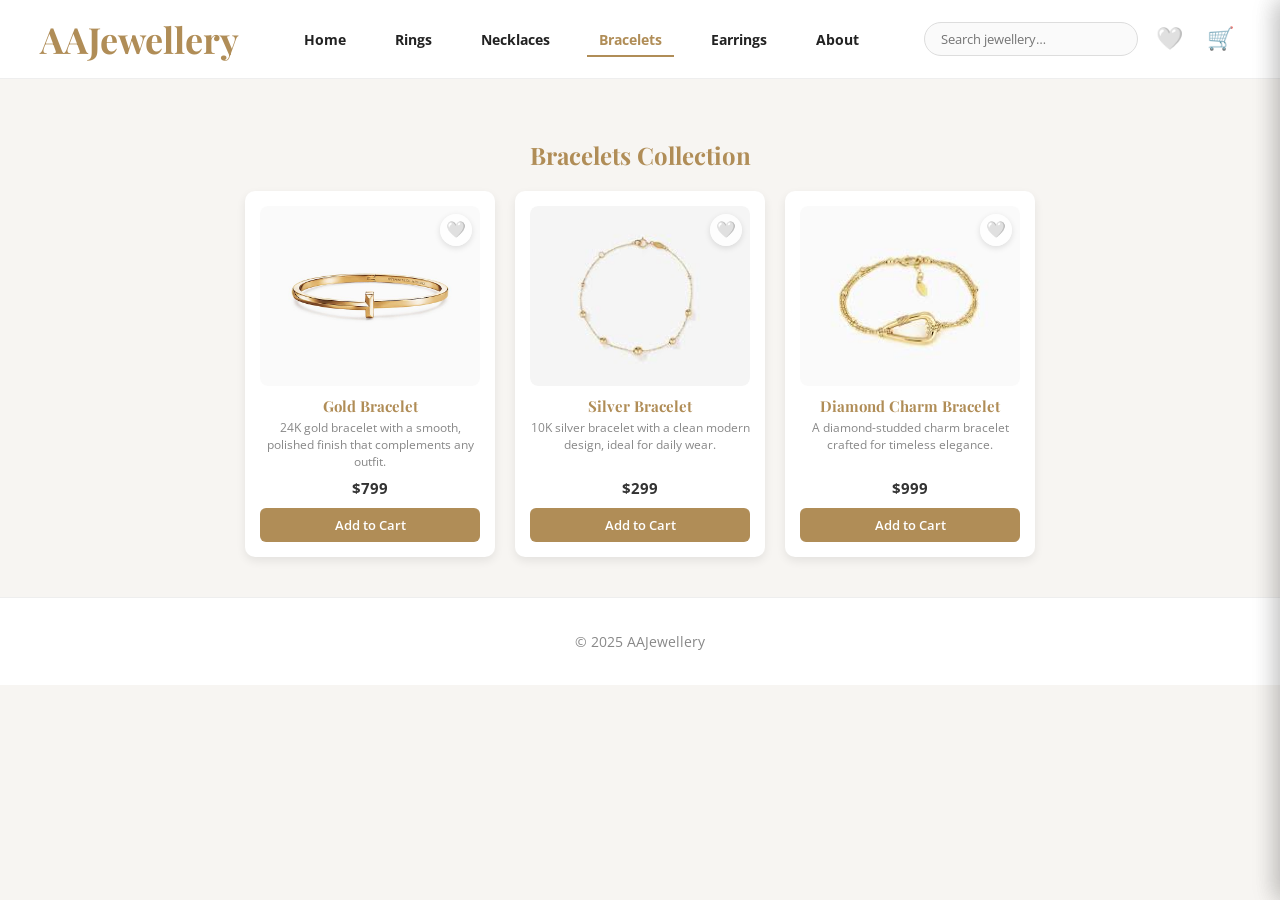
==== bracelets.html @ 1f63b56a "Add files via upload" ====
<!DOCTYPE html>
<html lang="en">
<head>
  <meta charset="UTF-8">
  <meta name="viewport" content="width=device-width, initial-scale=1.0">
  <title>Bracelets - AAJewellery</title>
  <link href="https://fonts.googleapis.com/css2?family=Playfair+Display:wght@600&family=Open+Sans:wght@400;600&display=swap" rel="stylesheet">
  <link rel="stylesheet" href="style.css">
</head>

<body>
  <header>
    <h1>AAJewellery</h1>
<nav>
  <ul>
    <li><a href="index.html">Home</a></li>
    <li><a href="rings.html">Rings</a></li>
    <li><a href="necklaces.html">Necklaces</a></li>
    <li><a href="bracelets.html"class="active">Bracelets</a></li>
    <li><a href="earrings.html">Earrings</a></li>
    <li><a href="about.html">About</a></li>
  </ul>
</nav>
  </header>

  <section class="category">
    <h2>Bracelets Collection</h2>
    <div id="bracelets-list" class="gallery"></div>
  </section>

  <!-- Product Popup -->
  <div id="product-modal" class="modal">
    <div class="modal-content">
      <span class="close">&times;</span>
      <img id="modal-image" src="" alt="Product Image">
      <div class="modal-info">
        <h2 id="modal-title"></h2>
        <p id="modal-price"></p>
        <p id="modal-description"></p>
      </div>
    </div>
  </div>

  <footer>
    <p>&copy; 2025 AAJewellery</p>
  </footer>

  <script src="script.js"></script>
</body>
</html>
---- style.css ----
/* ==============================
   BASE
============================== */
body {
  font-family: 'Open Sans', sans-serif;
  margin: 0;
  background: #f7f5f2;
  color: #222;
}

h1, h2, h3 {
  font-family: 'Playfair Display', serif;
  color: #b08d57;
}

/* ==============================
   HEADER
============================== */
header {
  display: flex;
  justify-content: space-between;
  padding: 15px 40px;
  align-items: center;
  background: #fff;
  border-bottom: 1px solid #eee;
  position: sticky;
  top: 0;
  z-index: 1000;
  gap: 20px;
  flex-wrap: wrap;
}

header h1 {
  font-size: 36px;
  font-weight: 700;
  color: #b08d57;
  margin: 0;
  white-space: nowrap;
}

/* ==============================
   NAV
============================== */
nav ul {
  list-style: none;
  display: flex;
  gap: 25px;
  padding: 0;
  margin: 0;
}
nav ul li {
  position: relative;
}
nav ul li a {
  text-decoration: none;
  color: #222;
  font-weight: bold;
  padding: 8px 12px;
  display: block;
  position: relative;
  font-size: 14px;
  transition: color 0.2s;
}
nav ul li a::after {
  content: "";
  position: absolute;
  left: 50%;
  bottom: 0;
  width: 0;
  height: 2px;
  background: #b08d57;
  transition: width 0.3s ease, left 0.3s ease;
}
nav ul li a:hover::after,
nav ul li a.active::after {
  width: 100%;
  left: 0;
}
nav ul li a.active {
  color: #b08d57;
}

.dropdown-menu {
  display: none;
  position: absolute;
  top: 100%;
  left: 0;
  background: white;
  border: 1px solid #ccc;
  border-radius: 4px;
  min-width: 150px;
  z-index: 1000;
}
.dropdown-menu li { display: block; }
.dropdown-menu li a {
  padding: 10px;
  color: #333;
  font-weight: normal;
}
.dropdown-menu li a:hover {
  background: #f0f0f0;
  color: #c49a6c;
}
.dropdown:hover .dropdown-menu { display: block; }

/* ==============================
   HEADER ACTIONS (search + icons)
============================== */
#header-actions {
  display: flex;
  align-items: center;
  gap: 12px;
  flex-shrink: 0;
}

/* Search */
.search-wrap {
  position: relative;
}
#search-input {
  border: 1px solid #ddd;
  border-radius: 20px;
  padding: 7px 16px;
  font-size: 13px;
  font-family: 'Open Sans', sans-serif;
  width: 180px;
  outline: none;
  transition: border-color 0.2s, width 0.3s;
  background: #fafafa;
}
#search-input:focus {
  border-color: #b08d57;
  width: 220px;
}
.search-results {
  display: none;
  position: absolute;
  top: calc(100% + 8px);
  right: 0;
  background: #fff;
  border: 1px solid #eee;
  border-radius: 10px;
  box-shadow: 0 8px 24px rgba(0,0,0,0.12);
  width: 300px;
  max-height: 360px;
  overflow-y: auto;
  z-index: 2000;
}
.search-result-item {
  display: flex;
  align-items: center;
  gap: 12px;
  padding: 10px 14px;
  cursor: pointer;
  transition: background 0.15s;
}
.search-result-item:hover { background: #fdf8f2; }
.search-result-item img {
  width: 48px;
  height: 48px;
  object-fit: cover;
  border-radius: 6px;
}
.sr-name {
  font-size: 13px;
  font-weight: 600;
  color: #333;
  margin: 0 0 2px;
}
.sr-price {
  font-size: 12px;
  color: #b08d57;
  font-weight: 700;
  margin: 0;
}
.search-no-result {
  padding: 16px;
  text-align: center;
  color: #999;
  font-size: 13px;
}

/* Icon buttons (cart, wishlist) */
.header-icon-btn {
  background: none;
  border: none;
  font-size: 22px;
  cursor: pointer;
  position: relative;
  padding: 4px 6px;
  line-height: 1;
  transition: transform 0.2s;
}
.header-icon-btn:hover { transform: scale(1.15); }

.icon-badge {
  position: absolute;
  top: -4px;
  right: -4px;
  background: #b08d57;
  color: #fff;
  font-size: 10px;
  font-weight: 700;
  border-radius: 50%;
  width: 17px;
  height: 17px;
  display: flex;
  align-items: center;
  justify-content: center;
  font-family: 'Open Sans', sans-serif;
}

/* ==============================
   HERO
============================== */
.hero {
  background-color: #f7f5f2;
  color: #333;
  text-align: center;
  padding: 60px 20px;
}
.hero h2 {
  font-size: 28px;
  margin-bottom: 10px;
  color: #b08d57;
}
.hero p {
  font-size: 16px;
  color: #666;
  margin-bottom: 16px;
}
.featured {
  display: flex;
  justify-content: center;
  gap: 20px;
  margin-top: 20px;
}
.featured img {
  width: 220px;
  border-radius: 12px;
  box-shadow: 0 5px 10px rgba(0,0,0,0.1);
}

/* ==============================
   CATEGORY / GALLERY
============================== */
.category {
  padding: 40px 20px;
  text-align: center;
}

.filters button {
  margin: 5px;
  padding: 10px 20px;
  border: none;
  background: #444;
  color: #fff;
  border-radius: 5px;
  cursor: pointer;
  font-family: 'Open Sans', sans-serif;
}
.filters button:hover { background: #666; }

.gallery {
  display: flex;
  justify-content: center;
  flex-wrap: wrap;
  gap: 20px;
  margin-top: 20px;
}

/* ==============================
   PRODUCT CARD
============================== */
.item {
  background: #fff;
  border-radius: 10px;
  padding: 15px;
  width: 220px;
  text-align: center;
  box-shadow: 0 4px 10px rgba(0,0,0,0.08);
  transition: transform 0.3s ease, box-shadow 0.3s ease;
  cursor: pointer;
  display: flex;
  flex-direction: column;
}
.item:hover {
  transform: translateY(-5px);
  box-shadow: 0 8px 16px rgba(0,0,0,0.15);
}

/* Image wrapper for heart overlay */
.item-img-wrap {
  position: relative;
  overflow: hidden;
  border-radius: 8px;
}
.item-img-wrap img {
  max-width: 100%;
  width: 100%;
  height: 180px;
  object-fit: cover;
  border-radius: 8px;
  display: block;
}

/* Heart button on card */
.item-heart {
  position: absolute;
  top: 8px;
  right: 8px;
  background: rgba(255,255,255,0.85);
  border: none;
  border-radius: 50%;
  width: 32px;
  height: 32px;
  font-size: 16px;
  cursor: pointer;
  display: flex;
  align-items: center;
  justify-content: center;
  box-shadow: 0 2px 6px rgba(0,0,0,0.12);
  transition: transform 0.2s, background 0.2s;
  line-height: 1;
}
.item-heart:hover { transform: scale(1.2); }
.item-heart.active { background: #fff0f0; }

.item h3 {
  font-size: 15px;
  margin: 10px 0 4px;
  color: #b08d57;
}
.item-desc {
  font-size: 12px;
  color: #888;
  line-height: 1.4;
  flex: 1;
  margin: 0 0 8px;
}
.item-price {
  font-size: 15px;
  color: #333;
  margin: 0 0 10px;
}

/* Add to Cart button on card */
.btn-add-cart {
  background: #b08d57;
  color: #fff;
  border: none;
  border-radius: 6px;
  padding: 8px 14px;
  font-size: 13px;
  font-family: 'Open Sans', sans-serif;
  cursor: pointer;
  transition: background 0.2s, transform 0.15s;
  font-weight: 600;
}
.btn-add-cart:hover {
  background: #8f6e3c;
  transform: scale(1.03);
}

/* ==============================
   MODAL
============================== */
.modal {
  display: none;
  position: fixed;
  top: 0; left: 0;
  width: 100%; height: 100%;
  background: rgba(0, 0, 0, 0.6);
  z-index: 2000;
  justify-content: center;
  align-items: center;
}
.modal-content {
  display: flex;
  flex-direction: row;
  align-items: flex-start;
  background: #fff;
  border-radius: 12px;
  padding: 30px;
  max-width: 900px;
  width: 90%;
  box-shadow: 0 8px 20px rgba(0,0,0,0.25);
  position: relative;
  animation: fadeInZoom 0.35s ease forwards;
  transform-origin: center center;
}
.modal-content img {
  width: 45%;
  height: auto;
  max-height: 380px;
  border-radius: 10px;
  object-fit: cover;
  animation: imageAppear 0.5s ease;
}
.modal-info {
  flex: 1;
  padding-left: 24px;
  animation: textFadeIn 0.6s ease 0.15s both;
}
.modal-info h2 {
  font-family: 'Playfair Display', serif;
  color: #b08d57;
  font-size: 26px;
  margin-bottom: 8px;
}
.modal-info #modal-price {
  font-size: 22px;
  font-weight: 700;
  color: #333;
  margin-bottom: 10px;
}
.modal-info #modal-description {
  font-size: 15px;
  color: #555;
  line-height: 1.7;
  text-align: justify;
  margin-bottom: 20px;
}
.close {
  position: absolute;
  top: 15px; right: 20px;
  font-size: 26px;
  color: #aaa;
  cursor: pointer;
  transition: color 0.2s ease;
}
.close:hover { color: #b08d57; }

/* Modal action buttons */
#modal-actions {
  display: flex;
  gap: 10px;
  flex-wrap: wrap;
  margin-top: 4px;
}
.btn-modal-cart {
  background: #b08d57;
  color: #fff;
  border: none;
  border-radius: 7px;
  padding: 10px 20px;
  font-size: 14px;
  font-family: 'Open Sans', sans-serif;
  font-weight: 600;
  cursor: pointer;
  transition: background 0.2s, transform 0.15s;
}
.btn-modal-cart:hover { background: #8f6e3c; transform: scale(1.02); }
.btn-modal-wish {
  background: #fff;
  color: #555;
  border: 1.5px solid #ddd;
  border-radius: 7px;
  padding: 10px 18px;
  font-size: 14px;
  font-family: 'Open Sans', sans-serif;
  font-weight: 600;
  cursor: pointer;
  transition: border-color 0.2s, color 0.2s, transform 0.15s;
}
.btn-modal-wish:hover { border-color: #b08d57; color: #b08d57; transform: scale(1.02); }
.btn-modal-wish.active { border-color: #e0636b; color: #e0636b; }

@keyframes fadeInZoom {
  0%   { opacity: 0; transform: scale(0.85) translateY(20px); }
  100% { opacity: 1; transform: scale(1) translateY(0); }
}
@keyframes imageAppear {
  from { opacity: 0; transform: scale(0.95); }
  to   { opacity: 1; transform: scale(1); }
}
@keyframes textFadeIn {
  from { opacity: 0; transform: translateY(10px); }
  to   { opacity: 1; transform: translateY(0); }
}

/* ==============================
   SLIDE-OUT DRAWER
============================== */
.drawer-overlay {
  display: none;
  position: fixed;
  inset: 0;
  background: rgba(0,0,0,0.4);
  z-index: 3000;
}
.drawer-overlay.open { display: block; }

.drawer {
  position: fixed;
  top: 0; right: 0;
  width: 380px;
  max-width: 95vw;
  height: 100%;
  background: #fff;
  z-index: 3100;
  box-shadow: -4px 0 24px rgba(0,0,0,0.15);
  transform: translateX(100%);
  transition: transform 0.35s cubic-bezier(0.4,0,0.2,1);
  display: flex;
  flex-direction: column;
}
.drawer.open { transform: translateX(0); }

.drawer-header {
  display: flex;
  justify-content: space-between;
  align-items: center;
  padding: 22px 24px 18px;
  border-bottom: 1px solid #f0ece6;
}
.drawer-header h2 {
  font-family: 'Playfair Display', serif;
  color: #b08d57;
  margin: 0;
  font-size: 22px;
}
.drawer-close {
  background: none;
  border: none;
  font-size: 20px;
  cursor: pointer;
  color: #aaa;
  transition: color 0.2s;
  line-height: 1;
}
.drawer-close:hover { color: #b08d57; }

.drawer-items {
  flex: 1;
  overflow-y: auto;
  padding: 16px 24px;
}
.cart-empty {
  text-align: center;
  color: #aaa;
  margin-top: 40px;
  font-size: 14px;
}

/* Cart item row */
.cart-item {
  display: flex;
  align-items: center;
  gap: 14px;
  padding: 12px 0;
  border-bottom: 1px solid #f5f0ea;
}
.cart-item img {
  width: 60px;
  height: 60px;
  object-fit: cover;
  border-radius: 8px;
  flex-shrink: 0;
}
.cart-item-info {
  flex: 1;
  min-width: 0;
}
.cart-item-name {
  font-size: 14px;
  font-weight: 600;
  color: #333;
  margin: 0 0 3px;
  white-space: nowrap;
  overflow: hidden;
  text-overflow: ellipsis;
}
.cart-item-price {
  font-size: 13px;
  color: #b08d57;
  font-weight: 700;
  margin: 0 0 6px;
}
.cart-item-remove {
  background: none;
  border: none;
  color: #ccc;
  font-size: 16px;
  cursor: pointer;
  transition: color 0.2s;
  flex-shrink: 0;
}
.cart-item-remove:hover { color: #e0636b; }

/* Qty controls */
.cart-qty {
  display: flex;
  align-items: center;
  gap: 8px;
}
.cart-qty button {
  width: 24px;
  height: 24px;
  border-radius: 50%;
  border: 1.5px solid #ddd;
  background: #fff;
  font-size: 15px;
  line-height: 1;
  cursor: pointer;
  display: flex;
  align-items: center;
  justify-content: center;
  color: #555;
  transition: border-color 0.2s, color 0.2s;
}
.cart-qty button:hover { border-color: #b08d57; color: #b08d57; }
.cart-qty span {
  font-size: 14px;
  font-weight: 600;
  min-width: 18px;
  text-align: center;
}

/* Cart total row */
.cart-total-row {
  padding: 14px 24px;
  border-top: 1px solid #f0ece6;
  font-size: 16px;
  color: #333;
  display: flex;
  justify-content: space-between;
}
.cart-total-row strong { color: #b08d57; font-size: 18px; }

/* Checkout button */
.btn-checkout {
  margin: 0 24px 24px;
  background: #b08d57;
  color: #fff;
  border: none;
  border-radius: 8px;
  padding: 14px;
  font-size: 15px;
  font-family: 'Open Sans', sans-serif;
  font-weight: 700;
  cursor: pointer;
  transition: background 0.2s, transform 0.15s;
  letter-spacing: 0.5px;
}
.btn-checkout:hover { background: #8f6e3c; transform: scale(1.01); }

/* Move to cart (wishlist drawer) */
.btn-wish-to-cart {
  background: none;
  border: 1.5px solid #b08d57;
  color: #b08d57;
  border-radius: 5px;
  padding: 4px 10px;
  font-size: 12px;
  font-family: 'Open Sans', sans-serif;
  font-weight: 600;
  cursor: pointer;
  transition: background 0.2s, color 0.2s;
}
.btn-wish-to-cart:hover { background: #b08d57; color: #fff; }

/* ==============================
   TOAST
============================== */
#aa-toast {
  position: fixed;
  bottom: 28px;
  left: 50%;
  transform: translateX(-50%) translateY(20px);
  background: #333;
  color: #fff;
  padding: 11px 22px;
  border-radius: 24px;
  font-size: 14px;
  font-family: 'Open Sans', sans-serif;
  z-index: 9999;
  opacity: 0;
  transition: opacity 0.3s ease, transform 0.3s ease;
  pointer-events: none;
  white-space: nowrap;
}
#aa-toast.show {
  opacity: 1;
  transform: translateX(-50%) translateY(0);
}

/* ==============================
   FOOTER
============================== */
footer {
  text-align: center;
  background: #fff;
  color: #888;
  padding: 20px 0;
  font-size: 14px;
  border-top: 1px solid #eee;
}

/* ==============================
   ABOUT PAGE
============================== */
.about-page {
  background-color: #fff;
  padding: 80px 20px;
}
.about-wrapper {
  max-width: 1100px;
  margin: 0 auto;
  display: flex;
  flex-wrap: wrap;
  align-items: center;
  gap: 40px;
}
.about-text { flex: 1 1 500px; }
.about-text h2 {
  font-family: 'Playfair Display', serif;
  font-size: 32px;
  color: #b08d57;
  margin-bottom: 20px;
}
.about-text p {
  font-size: 16px;
  color: #444;
  line-height: 1.8;
  margin-bottom: 15px;
}
.about-text strong { color: #b08d57; }
.about-image { flex: 1 1 400px; text-align: center; }
.about-image img {
  width: 100%;
  max-width: 450px;
  border-radius: 12px;
  box-shadow: 0 4px 12px rgba(0, 0, 0, 0.15);
}
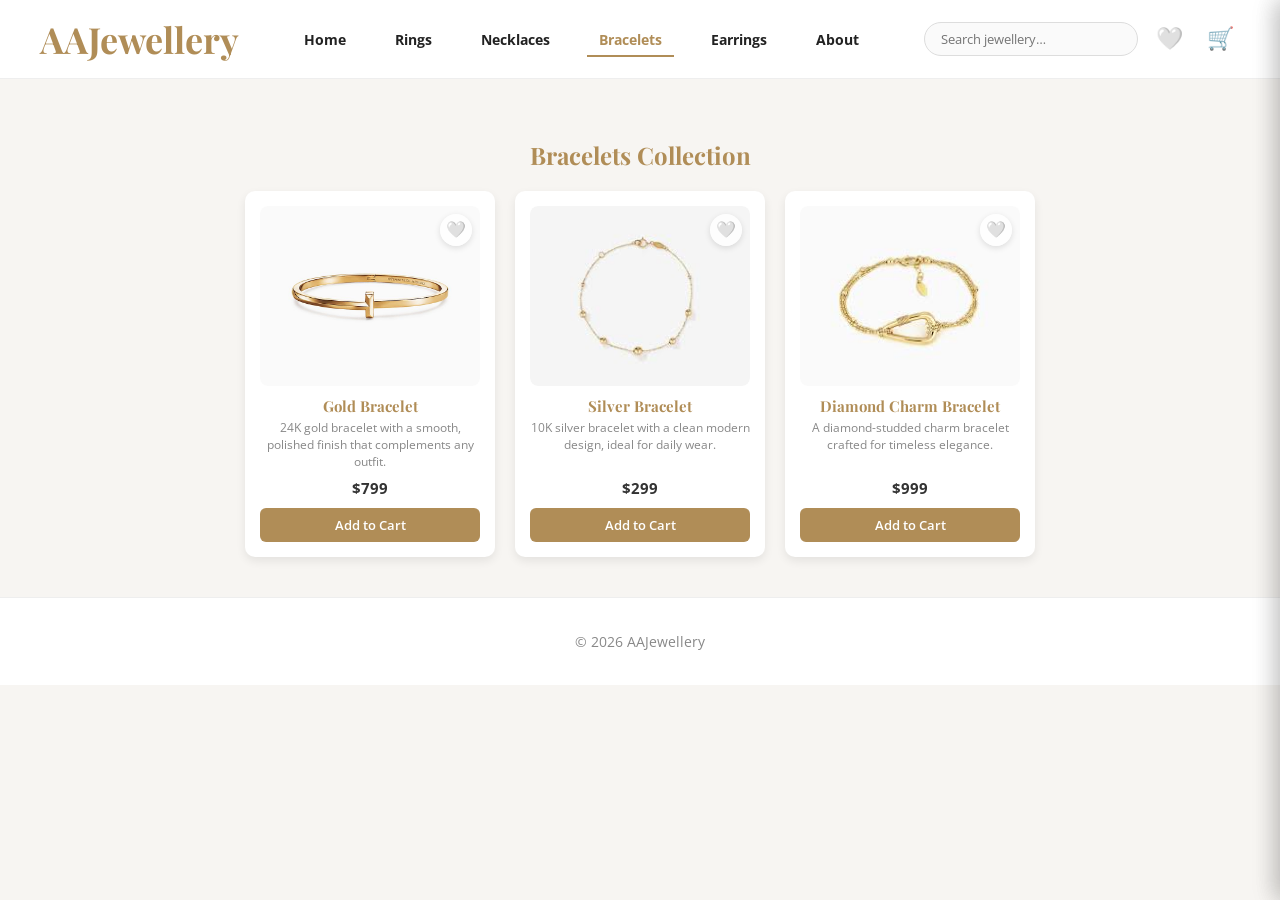
==== commit 7adf7b80: "Update on pricing" ====
--- a/bracelets.html
+++ b/bracelets.html
@@ -42,7 +42,7 @@
   </div>
 
   <footer>
-    <p>&copy; 2025 AAJewellery</p>
+    <p>&copy; 2026 AAJewellery</p>
   </footer>
 
   <script src="script.js"></script>
